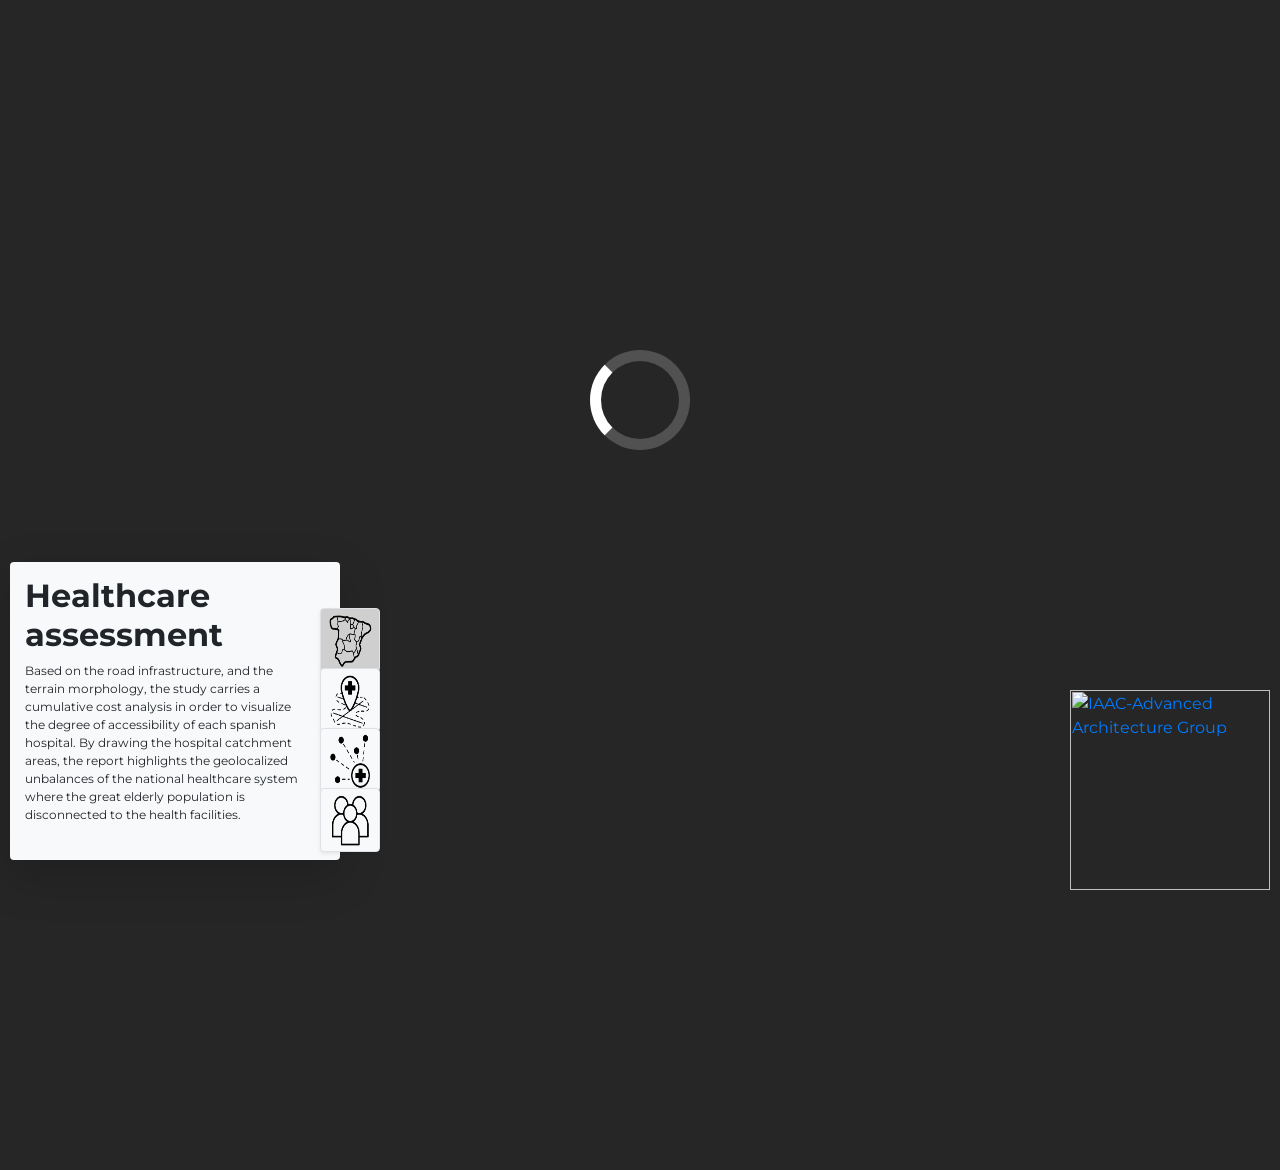
==== index.html @ f02ec4cb "Rename Spain-covid-19.html to index.html" ====
<head>
  <title>Spain Covid-19 risk</title>
  <link
    rel="stylesheet"
    href="https://stackpath.bootstrapcdn.com/bootstrap/4.3.1/css/bootstrap.min.css"
    integrity="sha384-ggOyR0iXCbMQv3Xipma34MD+dH/1fQ784/j6cY/iJTQUOhcWr7x9JvoRxT2MZw1T"
    crossorigin="anonymous"
  />

  <link rel="stylesheet" href="Spain-covid-19.css" />
</head>

<body>
  <div class="loader v-align"></div>
  <iframe
    onload="document.getElementById('m1').classList.add('selected');"
    id="m1"
    class="abs-top-left map"
    src="http://rstudio-pubs-static.s3.amazonaws.com/593954_44c088afae2e44d4af15648b9affdf80.html"
    title=""
  ></iframe>

  <iframe
    id="m2"
    class="abs-top-left map"
    src="http://rstudio-pubs-static.s3.amazonaws.com/595575_fafb5ba461324866a8e239621df6b48e.html"
    title=""
  ></iframe>

  <iframe
    id="m3"
    class="abs-top-left map"
    src="http://rstudio-pubs-static.s3.amazonaws.com/595601_b0d97399ec9a424da78140490eebccab.html#"
    title=""
  ></iframe>

  <iframe
    id="m4"
    class="abs-top-left map"
    src="http://rstudio-pubs-static.s3.amazonaws.com/595606_ef39a543d2ee44049280d698ec9ebf48.html"
    title=""
  ></iframe>

  <div class="abs-btm-right">
    <a
      href="https://iaac.net/research-departments/advanced-architecture-group/"
      target="_blank"
    >
      <img
        src="https://i.ibb.co/qnFVm7T/AAG-IAAC-logoblanco1-1.png"
        alt="IAAC-Advanced Architecture Group"
        width="200"
      />
    </a>
  </div>

  <div class="menu-container abs-btm-left on-top">
    <div
      id="t1"
      class="menu-message border-0 rounded bg-light fix-btm shadow-lg visible"
    >
      <h2>Healthcare assessment</h2>
      <p>
        Based on the road infrastructure, and the terrain morphology, the study
        carries a cumulative cost analysis in order to visualize the degree of
        accessibility of each spanish hospital. By drawing the hospital
        catchment areas, the report highlights the geolocalized unbalances of
        the national healthcare system where the great elderly population is
        disconnected to the health facilities.
      </p>
    </div>

    <div
      id="t2"
      class="menu-message border-0 rounded bg-light fix-btm shadow-lg"
    >
      <h2>Accessibility to hospitals and absolute capacity</h2>
      <p>
        The map reports the location of the Spanish healthcare nodes with their hosting capacity and reachability on the territory. 
        Starting from the hospitals and based on the road infrastructure plus the terrain morphology, a cumulative cost analysis is conducted in order to visualize their degree of accessibility. 
        This map highlights the geolocalized unbalances of the national healthcare system and functions as a base to draw the hospital catchment areas.
      </p>
    </div>

    <div
      id="t3"
      class="menu-message border-0 rounded bg-light fix-btm shadow-lg"
    >
      <h2>Relative availability of beds and Intensive care units</h2>
      <p>
        The map reports the location of the Spanish healthcare nodes with their relative availability of beds and ICU in relation to the number of citizens they serve by proximity. The radius of the circles is representative of the number of beds in the hospital per 1000persons while the color shows the availability of Intensive care units. The latter is mapped from regional data and it is indicatory.
      </p>
    </div>

    <div
      id="t4"
      class="menu-message border-0 rounded bg-light fix-btm shadow-lg"
    >
      <h2>Covid cases and Demographic data</h2>
      <p>
        The map reports the number of Covid-19 cases per region. Moreover, a dot map highlights the settlements at a higher risk in consideration to the total population and the median age. These features are represented respectively as the radius of the dots and their brightness. 
      </p>
    </div>

    

    <ul class="menu-btn-v fix-btm super-top">
      <li class="btn-v">
        <button
          id="b1"
          class="border rounded shadow-sm  bg-light b btn-selected"
          onclick="toggleStatus('1')">
          <img src="ico/icon-08.png" width="100%" height="100%"></img>
        </button>
      </li>
      <li class="btn-v">
        <button
          id="b2"
          class="border rounded shadow-sm bg-light b"
          onclick="toggleStatus('2')"
        >
        <img src="ico/icon-05.png" width="100%" height="100%"></img>
        </button>
      </li>
      <li class="btn-v">
        <button
          id="b3"
          class="border rounded bg-light shadow-sm b"
          onclick="toggleStatus('3')"
        >
        <img src="ico/icon-06.png" width="100%" height="100%"></img>
        </button>
      </li>
      <li class="btn-v">
        <button
          id="b4"
          class="border rounded bg-light shadow-sm b"
          onclick="toggleStatus('4')"
        >
        <img src="ico/icon-07.png" width="100%" height="100%"></img>
        </button>
      </li>
    </ul>
  </div>

  <script>
    function toggleStatus(e) {

      mapId = e;

      // Update Maps properties
      map_all = document.getElementsByClassName("map");     

      for (let i = 0; i < map_all.length; i++) {
        map_all[i].classList.remove("selected");
      }
      map_sel = document.getElementById(String("m" + e));
      console.log(map_sel);
      map_sel.classList.add("selected");

      // Update Text properties
      text_all = document.getElementsByClassName("menu-message")
      for (let i = 0; i < text_all.length; i++) {
        text_all[i].classList.remove("visible");
      }
      text_sel = document.getElementById(String("t" + e))
      text_sel.classList.add("visible")

      
      // Update Button properties
      btn_all = document.getElementsByClassName("b")
      for (let i = 0; i < text_all.length; i++) {
        btn_all[i].classList.remove("btn-selected");
      }
      btn_sel = document.getElementById(String("b" + e))
      btn_sel.classList.add("btn-selected")


    }
  </script>
</body>
---- Spain-covid-19.css ----
@import url("https://fonts.googleapis.com/css2?family=Montserrat&display=swap");

body {
  margin: 0;
  overflow: hidden;
  height: 100vh;
  background-color: #262626;
  font-family: "Montserrat", sans-serif !important;
}

h2 {
  font-weight: bolder;
}

p {
  font-size: 12px;
}

.abs-top-left {
  position: absolute;
  top: 0;
  left: 0;
}

.abs-center {
  position: absolute;
  left: 50vw;
  top: 50vh;
  transform: translate(-50%, -50%);
}

.on-top {
  z-index: 2;
}

.abs-btm-left {
  position: absolute;
  bottom: 0px;
  margin: 10px;
  margin-bottom: 40px;
}

.abs-btm-right {
  position: absolute;
  bottom: 0px;
  right: 0;
  margin: 10px;
}

.logo {
  width: 100%;
  max-width: 200px;
}

.map {
  visibility: hidden;
  border: 0;
  width: 100%;
  height: 100%;
}

#m3,
#m4 {
  height: 130%;
}

.selected {
  visibility: visible;
}

.loader,
.loader:after {
  border-radius: 50%;
  width: 10em;
  height: 10em;
}

.loader {
  margin: auto auto;
  font-size: 10px;
  position: relative;
  text-indent: -9999em;
  border-top: 1.1em solid rgba(255, 255, 255, 0.2);
  border-right: 1.1em solid rgba(255, 255, 255, 0.2);
  border-bottom: 1.1em solid rgba(255, 255, 255, 0.2);
  border-left: 1.1em solid #ffffff;
  -webkit-transform: translateZ(0);
  -ms-transform: translateZ(0);
  transform: translateZ(0);
  -webkit-animation: load8 1.1s infinite linear;
  animation: load8 1.1s infinite linear;
}
@-webkit-keyframes load8 {
  0% {
    -webkit-transform: rotate(0deg);
    transform: rotate(0deg);
  }
  100% {
    -webkit-transform: rotate(360deg);
    transform: rotate(360deg);
  }
}
@keyframes load8 {
  0% {
    -webkit-transform: rotate(0deg);
    transform: rotate(0deg);
  }
  100% {
    -webkit-transform: rotate(360deg);
    transform: rotate(360deg);
  }
}

.hidden {
  visibility: hidden;
}

.v-align {
  top: 50vh;
  transform: translateY(-10em);
}

.fix-btm {
  position: absolute;
  bottom: 0;
}

.menu-container {
  width: 330px;
}

.menu-btn {
  margin-bottom: -15px;
  width: 300px;
  text-align: justify-all;
}

.menu-message {
  padding: 15px;
  padding-right: 30px;
  padding-bottom: 20px;
  display: none;
}

.visible {
  display: block;
}

.menu-btn-v {
  padding: 10px 10px;
  margin: auto;
  right: -50px;
}

li {
  display: flex;
  font-size: 30px;
  flex-direction: row;
  align-items: center;
  text-align: center;
  margin: 10px auto;
  width: 60px;
  height: 60px;
  padding: 0 0;
  margin: 0 0;
}

button {
  background-color: #f8f9fa;
}

.btn-selected,
button.btn-selected:hover {
  background-color: #cfcfcf !important;
}
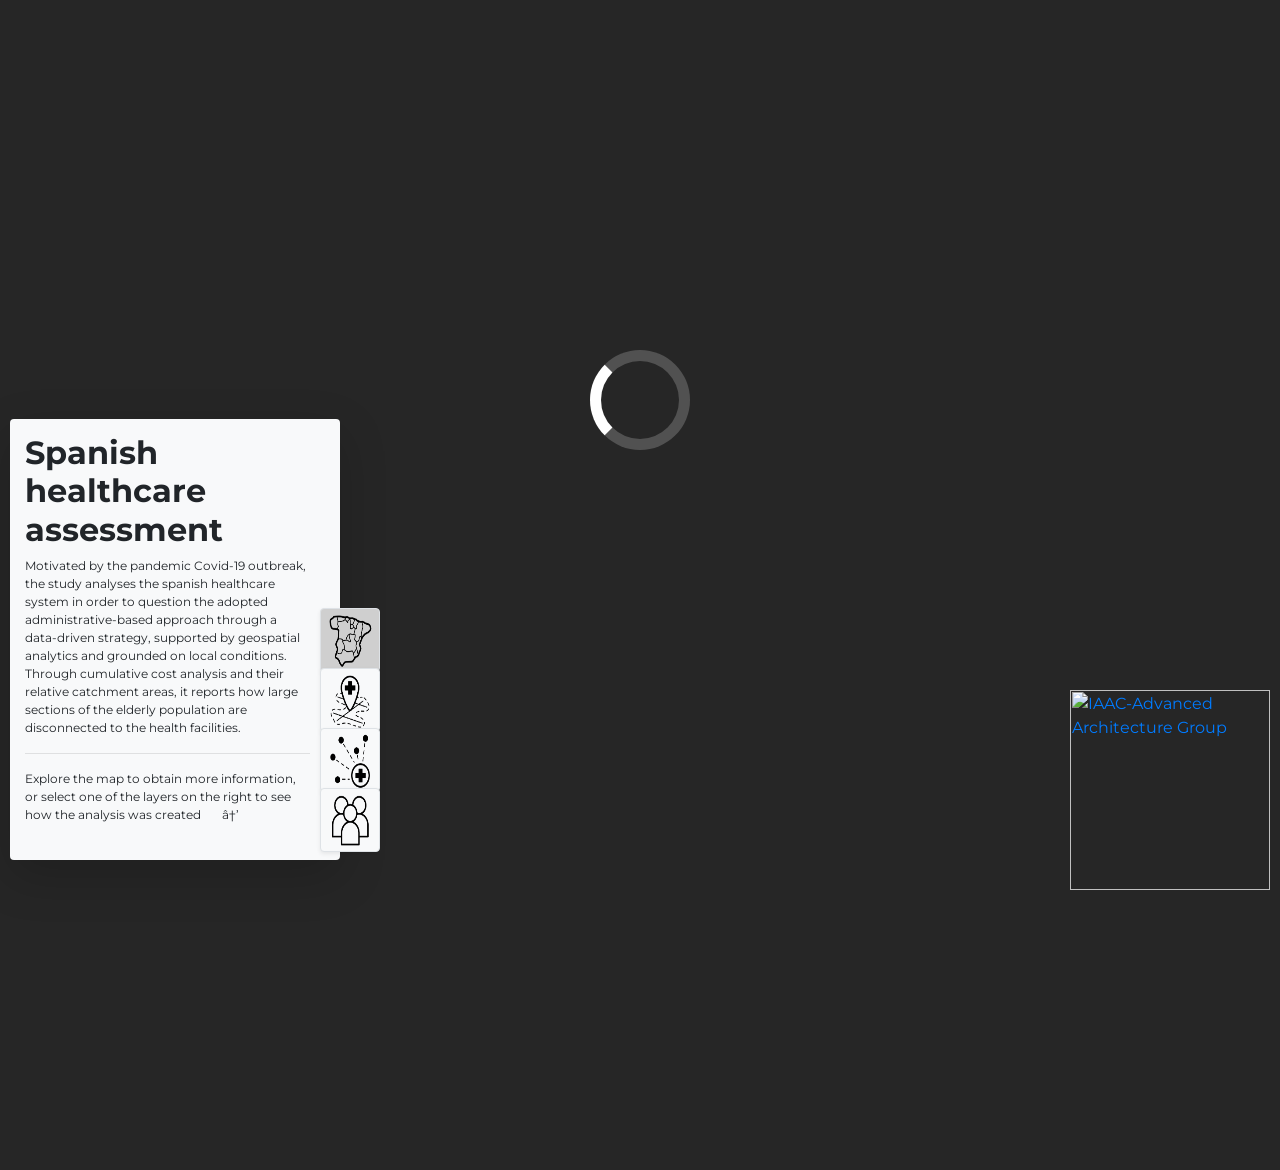
==== commit d3e656c5: "Add files via upload" ====
--- a/index.html
+++ b/index.html
@@ -1,181 +1,196 @@
-<head>
-  <title>Spain Covid-19 risk</title>
-  <link
-    rel="stylesheet"
-    href="https://stackpath.bootstrapcdn.com/bootstrap/4.3.1/css/bootstrap.min.css"
-    integrity="sha384-ggOyR0iXCbMQv3Xipma34MD+dH/1fQ784/j6cY/iJTQUOhcWr7x9JvoRxT2MZw1T"
-    crossorigin="anonymous"
-  />
-
-  <link rel="stylesheet" href="Spain-covid-19.css" />
-</head>
-
-<body>
-  <div class="loader v-align"></div>
-  <iframe
-    onload="document.getElementById('m1').classList.add('selected');"
-    id="m1"
-    class="abs-top-left map"
-    src="http://rstudio-pubs-static.s3.amazonaws.com/593954_44c088afae2e44d4af15648b9affdf80.html"
-    title=""
-  ></iframe>
-
-  <iframe
-    id="m2"
-    class="abs-top-left map"
-    src="http://rstudio-pubs-static.s3.amazonaws.com/595575_fafb5ba461324866a8e239621df6b48e.html"
-    title=""
-  ></iframe>
-
-  <iframe
-    id="m3"
-    class="abs-top-left map"
-    src="http://rstudio-pubs-static.s3.amazonaws.com/595601_b0d97399ec9a424da78140490eebccab.html#"
-    title=""
-  ></iframe>
-
-  <iframe
-    id="m4"
-    class="abs-top-left map"
-    src="http://rstudio-pubs-static.s3.amazonaws.com/595606_ef39a543d2ee44049280d698ec9ebf48.html"
-    title=""
-  ></iframe>
-
-  <div class="abs-btm-right">
-    <a
-      href="https://iaac.net/research-departments/advanced-architecture-group/"
-      target="_blank"
-    >
-      <img
-        src="https://i.ibb.co/qnFVm7T/AAG-IAAC-logoblanco1-1.png"
-        alt="IAAC-Advanced Architecture Group"
-        width="200"
-      />
-    </a>
-  </div>
-
-  <div class="menu-container abs-btm-left on-top">
-    <div
-      id="t1"
-      class="menu-message border-0 rounded bg-light fix-btm shadow-lg visible"
-    >
-      <h2>Healthcare assessment</h2>
-      <p>
-        Based on the road infrastructure, and the terrain morphology, the study
-        carries a cumulative cost analysis in order to visualize the degree of
-        accessibility of each spanish hospital. By drawing the hospital
-        catchment areas, the report highlights the geolocalized unbalances of
-        the national healthcare system where the great elderly population is
-        disconnected to the health facilities.
-      </p>
-    </div>
-
-    <div
-      id="t2"
-      class="menu-message border-0 rounded bg-light fix-btm shadow-lg"
-    >
-      <h2>Accessibility to hospitals and absolute capacity</h2>
-      <p>
-        The map reports the location of the Spanish healthcare nodes with their hosting capacity and reachability on the territory. 
-        Starting from the hospitals and based on the road infrastructure plus the terrain morphology, a cumulative cost analysis is conducted in order to visualize their degree of accessibility. 
-        This map highlights the geolocalized unbalances of the national healthcare system and functions as a base to draw the hospital catchment areas.
-      </p>
-    </div>
-
-    <div
-      id="t3"
-      class="menu-message border-0 rounded bg-light fix-btm shadow-lg"
-    >
-      <h2>Relative availability of beds and Intensive care units</h2>
-      <p>
-        The map reports the location of the Spanish healthcare nodes with their relative availability of beds and ICU in relation to the number of citizens they serve by proximity. The radius of the circles is representative of the number of beds in the hospital per 1000persons while the color shows the availability of Intensive care units. The latter is mapped from regional data and it is indicatory.
-      </p>
-    </div>
-
-    <div
-      id="t4"
-      class="menu-message border-0 rounded bg-light fix-btm shadow-lg"
-    >
-      <h2>Covid cases and Demographic data</h2>
-      <p>
-        The map reports the number of Covid-19 cases per region. Moreover, a dot map highlights the settlements at a higher risk in consideration to the total population and the median age. These features are represented respectively as the radius of the dots and their brightness. 
-      </p>
-    </div>
-
-    
-
-    <ul class="menu-btn-v fix-btm super-top">
-      <li class="btn-v">
-        <button
-          id="b1"
-          class="border rounded shadow-sm  bg-light b btn-selected"
-          onclick="toggleStatus('1')">
-          <img src="ico/icon-08.png" width="100%" height="100%"></img>
-        </button>
-      </li>
-      <li class="btn-v">
-        <button
-          id="b2"
-          class="border rounded shadow-sm bg-light b"
-          onclick="toggleStatus('2')"
-        >
-        <img src="ico/icon-05.png" width="100%" height="100%"></img>
-        </button>
-      </li>
-      <li class="btn-v">
-        <button
-          id="b3"
-          class="border rounded bg-light shadow-sm b"
-          onclick="toggleStatus('3')"
-        >
-        <img src="ico/icon-06.png" width="100%" height="100%"></img>
-        </button>
-      </li>
-      <li class="btn-v">
-        <button
-          id="b4"
-          class="border rounded bg-light shadow-sm b"
-          onclick="toggleStatus('4')"
-        >
-        <img src="ico/icon-07.png" width="100%" height="100%"></img>
-        </button>
-      </li>
-    </ul>
-  </div>
-
-  <script>
-    function toggleStatus(e) {
-
-      mapId = e;
-
-      // Update Maps properties
-      map_all = document.getElementsByClassName("map");     
-
-      for (let i = 0; i < map_all.length; i++) {
-        map_all[i].classList.remove("selected");
-      }
-      map_sel = document.getElementById(String("m" + e));
-      console.log(map_sel);
-      map_sel.classList.add("selected");
-
-      // Update Text properties
-      text_all = document.getElementsByClassName("menu-message")
-      for (let i = 0; i < text_all.length; i++) {
-        text_all[i].classList.remove("visible");
-      }
-      text_sel = document.getElementById(String("t" + e))
-      text_sel.classList.add("visible")
-
-      
-      // Update Button properties
-      btn_all = document.getElementsByClassName("b")
-      for (let i = 0; i < text_all.length; i++) {
-        btn_all[i].classList.remove("btn-selected");
-      }
-      btn_sel = document.getElementById(String("b" + e))
-      btn_sel.classList.add("btn-selected")
-
-
-    }
-  </script>
-</body>
+<head>
+  <title>Spain Covid-19 risk</title>
+  <link
+    rel="stylesheet"
+    href="https://stackpath.bootstrapcdn.com/bootstrap/4.3.1/css/bootstrap.min.css"
+    integrity="sha384-ggOyR0iXCbMQv3Xipma34MD+dH/1fQ784/j6cY/iJTQUOhcWr7x9JvoRxT2MZw1T"
+    crossorigin="anonymous"
+  />
+
+  <link rel="stylesheet" href="Spain-covid-19.css" />
+</head>
+
+<body>
+  <div class="loader v-align"></div>
+  <iframe
+    onload="document.getElementById('m1').classList.add('selected');"
+    id="m1"
+    class="abs-top-left map"
+    src="https://rstudio-pubs-static.s3.amazonaws.com/593954_44c088afae2e44d4af15648b9affdf80.html"
+    title=""
+  ></iframe>
+
+  <iframe
+    id="m2"
+    class="abs-top-left map"
+    src="https://rstudio-pubs-static.s3.amazonaws.com/595575_fafb5ba461324866a8e239621df6b48e.html"
+    title=""
+  ></iframe>
+
+  <iframe
+    id="m3"
+    class="abs-top-left map"
+    src="https://rstudio-pubs-static.s3.amazonaws.com/595601_b0d97399ec9a424da78140490eebccab.html#"
+    title=""
+  ></iframe>
+
+  <iframe
+    id="m4"
+    class="abs-top-left map"
+    src="https://rstudio-pubs-static.s3.amazonaws.com/595606_ef39a543d2ee44049280d698ec9ebf48.html"
+    title=""
+  ></iframe>
+
+  <div class="abs-btm-right">
+    <a
+      href="https://iaac.net/research-departments/advanced-architecture-group/"
+      target="_blank"
+    >
+      <img
+        src="https://i.ibb.co/qnFVm7T/AAG-IAAC-logoblanco1-1.png"
+        alt="IAAC-Advanced Architecture Group"
+        width="200"
+      />
+    </a>
+  </div>
+
+  <div class="menu-container abs-btm-left">
+    <div
+      id="t1"
+      class="menu-message border-0 rounded bg-light fix-btm shadow-lg visible"
+    >
+    <!-- put the comment on the date-->
+      <h2>Spanish healthcare assessment</h2>
+      <p>
+        Motivated by the pandemic Covid-19 outbreak, the study analyses the spanish healthcare system in order to question the adopted administrative-based approach through a data-driven strategy, supported by geospatial analytics and grounded on local conditions.
+        Through cumulative cost analysis and their relative catchment areas, it reports how large sections of the elderly population are disconnected to the health facilities.
+      </p>
+      
+      <hr>
+      <p>Explore the map to obtain more information,
+        <br>
+      or select one of the layers on the right to see how the analysis was created  &nbsp &nbsp &nbsp →</p>
+    </div>
+
+    <div
+      id="t2"
+      class="menu-message border-0 rounded bg-light fix-btm shadow-lg"
+    >
+      <h2>Accessibility to hospitals and absolute capacity</h2>
+      <p>
+        The map draws the degree of reachability of the Spanish healthcare system over the inland national territory.
+        It is obtained by merging multiple cumulative cost analysis, which simulate the time spent from each hospital to reach every portion of land according to the road infrastructure and the terrain morphology. 
+      </p>
+      <hr>
+      <p>
+        This map highlights the geolocalized unbalances of the national healthcare system and reports the absolute availabilty of beds per hospital
+      </p>
+
+
+    </div>
+
+    <div
+      id="t3"
+      class="menu-message border-0 rounded bg-light fix-btm shadow-lg"
+    >
+      <h2>Relative availability of beds and ICU</h2>
+      <p>
+        Based on the accessibility analysis, the map extracts the catchment areas of the Spanish healthcare system. It partitions the country into zones depending on the most reachable hospital. This becomes relevant to compare the availability of beds and of Intensive Care Unit (ICU) of each hospital in relation to the number of citizens they would serve by proximity. 
+        </p>
+        <hr>
+        <p>
+        The radius of the circles is representative of the number of beds in the hospital per 1000persons while the color shows the availability of Intensive care units. The latter is mapped from regional data and it is indicatory.
+      </p>
+    </div>
+
+    <div
+      id="t4"
+      class="menu-message border-0 rounded bg-light fix-btm shadow-lg"
+    >
+      <h2>Covid cases and demographic data</h2>
+      <p>
+        Once the settlments are associeted to their local degree of available assistance, the analysis focuses on the specificity of the pandemic outbreak. It reports the number of Covid-19 cases per region and highlights the settlements at a higher risk in consideration to the total population and the median age. 
+      </p>
+      <hr>
+      <p>
+        These features are represented respectively as the radius of the dots and their brightness. 
+      </p>
+    </div>
+
+    
+
+    <ul class="menu-btn-v fix-btm super-top">
+      <li class="btn-v">
+        <button
+          id="b1"
+          class="border rounded shadow-sm  bg-light b btn-selected"
+          onclick="toggleStatus('1')">
+          <img src="ico/icon-08.png" width="100%" height="100%"></img>
+        </button>
+      </li>
+      <li class="btn-v">
+        <button
+          id="b2"
+          class="border rounded shadow-sm bg-light b"
+          onclick="toggleStatus('2')"
+        >
+        <img src="ico/icon-05.png" width="100%" height="100%"></img>
+        </button>
+      </li>
+      <li class="btn-v">
+        <button
+          id="b3"
+          class="border rounded bg-light shadow-sm b"
+          onclick="toggleStatus('3')"
+        >
+        <img src="ico/icon-06.png" width="100%" height="100%"></img>
+        </button>
+      </li>
+      <li class="btn-v">
+        <button
+          id="b4"
+          class="border rounded bg-light shadow-sm b"
+          onclick="toggleStatus('4')"
+        >
+        <img src="ico/icon-07.png" width="100%" height="100%"></img>
+        </button>
+      </li>
+    </ul>
+  </div>
+
+  <script>
+    function toggleStatus(e) {
+
+      mapId = e;
+
+      // Update Maps properties
+      map_all = document.getElementsByClassName("map");     
+
+      for (let i = 0; i < map_all.length; i++) {
+        map_all[i].classList.remove("selected");
+      }
+      map_sel = document.getElementById(String("m" + e));
+      console.log(map_sel);
+      map_sel.classList.add("selected");
+
+      // Update Text properties
+      text_all = document.getElementsByClassName("menu-message")
+      for (let i = 0; i < text_all.length; i++) {
+        text_all[i].classList.remove("visible");
+      }
+      text_sel = document.getElementById(String("t" + e))
+      text_sel.classList.add("visible")
+
+      
+      // Update Button properties
+      btn_all = document.getElementsByClassName("b")
+      for (let i = 0; i < text_all.length; i++) {
+        btn_all[i].classList.remove("btn-selected");
+      }
+      btn_sel = document.getElementById(String("b" + e))
+      btn_sel.classList.add("btn-selected")
+
+
+    }
+  </script>
+</body>
--- a/Spain-covid-19.css
+++ b/Spain-covid-19.css
@@ -1,175 +1,170 @@
-@import url("https://fonts.googleapis.com/css2?family=Montserrat&display=swap");
-
-body {
-  margin: 0;
-  overflow: hidden;
-  height: 100vh;
-  background-color: #262626;
-  font-family: "Montserrat", sans-serif !important;
-}
-
-h2 {
-  font-weight: bolder;
-}
-
-p {
-  font-size: 12px;
-}
-
-.abs-top-left {
-  position: absolute;
-  top: 0;
-  left: 0;
-}
-
-.abs-center {
-  position: absolute;
-  left: 50vw;
-  top: 50vh;
-  transform: translate(-50%, -50%);
-}
-
-.on-top {
-  z-index: 2;
-}
-
-.abs-btm-left {
-  position: absolute;
-  bottom: 0px;
-  margin: 10px;
-  margin-bottom: 40px;
-}
-
-.abs-btm-right {
-  position: absolute;
-  bottom: 0px;
-  right: 0;
-  margin: 10px;
-}
-
-.logo {
-  width: 100%;
-  max-width: 200px;
-}
-
-.map {
-  visibility: hidden;
-  border: 0;
-  width: 100%;
-  height: 100%;
-}
-
-#m3,
-#m4 {
-  height: 130%;
-}
-
-.selected {
-  visibility: visible;
-}
-
-.loader,
-.loader:after {
-  border-radius: 50%;
-  width: 10em;
-  height: 10em;
-}
-
-.loader {
-  margin: auto auto;
-  font-size: 10px;
-  position: relative;
-  text-indent: -9999em;
-  border-top: 1.1em solid rgba(255, 255, 255, 0.2);
-  border-right: 1.1em solid rgba(255, 255, 255, 0.2);
-  border-bottom: 1.1em solid rgba(255, 255, 255, 0.2);
-  border-left: 1.1em solid #ffffff;
-  -webkit-transform: translateZ(0);
-  -ms-transform: translateZ(0);
-  transform: translateZ(0);
-  -webkit-animation: load8 1.1s infinite linear;
-  animation: load8 1.1s infinite linear;
-}
-@-webkit-keyframes load8 {
-  0% {
-    -webkit-transform: rotate(0deg);
-    transform: rotate(0deg);
-  }
-  100% {
-    -webkit-transform: rotate(360deg);
-    transform: rotate(360deg);
-  }
-}
-@keyframes load8 {
-  0% {
-    -webkit-transform: rotate(0deg);
-    transform: rotate(0deg);
-  }
-  100% {
-    -webkit-transform: rotate(360deg);
-    transform: rotate(360deg);
-  }
-}
-
-.hidden {
-  visibility: hidden;
-}
-
-.v-align {
-  top: 50vh;
-  transform: translateY(-10em);
-}
-
-.fix-btm {
-  position: absolute;
-  bottom: 0;
-}
-
-.menu-container {
-  width: 330px;
-}
-
-.menu-btn {
-  margin-bottom: -15px;
-  width: 300px;
-  text-align: justify-all;
-}
-
-.menu-message {
-  padding: 15px;
-  padding-right: 30px;
-  padding-bottom: 20px;
-  display: none;
-}
-
-.visible {
-  display: block;
-}
-
-.menu-btn-v {
-  padding: 10px 10px;
-  margin: auto;
-  right: -50px;
-}
-
-li {
-  display: flex;
-  font-size: 30px;
-  flex-direction: row;
-  align-items: center;
-  text-align: center;
-  margin: 10px auto;
-  width: 60px;
-  height: 60px;
-  padding: 0 0;
-  margin: 0 0;
-}
-
-button {
-  background-color: #f8f9fa;
-}
-
-.btn-selected,
-button.btn-selected:hover {
-  background-color: #cfcfcf !important;
-}
+@import url("https://fonts.googleapis.com/css2?family=Montserrat&display=swap");
+
+body {
+  margin: 0;
+  overflow: hidden;
+  height: 100vh;
+  background-color: #262626;
+  font-family: "Montserrat", sans-serif !important;
+}
+
+h2 {
+  font-weight: bolder;
+}
+
+p {
+  font-size: 12px;
+}
+
+.abs-top-left {
+  position: absolute;
+  top: 0;
+  left: 0;
+}
+
+.abs-center {
+  position: absolute;
+  left: 50vw;
+  top: 50vh;
+  transform: translate(-50%, -50%);
+}
+
+.on-top {
+  z-index: 2;
+}
+
+.abs-btm-left {
+  position: absolute;
+  bottom: 0px;
+  margin: 10px;
+  margin-bottom: 40px;
+}
+
+.abs-btm-right {
+  position: absolute;
+  bottom: 0px;
+  right: 0;
+  margin: 10px;
+}
+
+.logo {
+  width: 100%;
+  max-width: 200px;
+}
+
+.map {
+  visibility: hidden;
+  border: 0;
+  width: 100%;
+  height: 130%;
+}
+
+.selected {
+  visibility: visible;
+}
+
+.loader,
+.loader:after {
+  border-radius: 50%;
+  width: 10em;
+  height: 10em;
+}
+
+.loader {
+  margin: auto auto;
+  font-size: 10px;
+  position: relative;
+  text-indent: -9999em;
+  border-top: 1.1em solid rgba(255, 255, 255, 0.2);
+  border-right: 1.1em solid rgba(255, 255, 255, 0.2);
+  border-bottom: 1.1em solid rgba(255, 255, 255, 0.2);
+  border-left: 1.1em solid #ffffff;
+  -webkit-transform: translateZ(0);
+  -ms-transform: translateZ(0);
+  transform: translateZ(0);
+  -webkit-animation: load8 1.1s infinite linear;
+  animation: load8 1.1s infinite linear;
+}
+@-webkit-keyframes load8 {
+  0% {
+    -webkit-transform: rotate(0deg);
+    transform: rotate(0deg);
+  }
+  100% {
+    -webkit-transform: rotate(360deg);
+    transform: rotate(360deg);
+  }
+}
+@keyframes load8 {
+  0% {
+    -webkit-transform: rotate(0deg);
+    transform: rotate(0deg);
+  }
+  100% {
+    -webkit-transform: rotate(360deg);
+    transform: rotate(360deg);
+  }
+}
+
+.hidden {
+  visibility: hidden;
+}
+
+.v-align {
+  top: 50vh;
+  transform: translateY(-10em);
+}
+
+.fix-btm {
+  position: absolute;
+  bottom: 0;
+}
+
+.menu-container {
+  width: 330px;
+}
+
+.menu-btn {
+  margin-bottom: -15px;
+  width: 300px;
+  text-align: justify-all;
+}
+
+.menu-message {
+  padding: 15px;
+  padding-right: 30px;
+  padding-bottom: 20px;
+  display: none;
+}
+
+.visible {
+  display: block;
+}
+
+.menu-btn-v {
+  padding: 10px 10px;
+  margin: auto;
+  right: -50px;
+}
+
+li {
+  display: flex;
+  font-size: 30px;
+  flex-direction: row;
+  align-items: center;
+  text-align: center;
+  margin: 10px auto;
+  width: 60px;
+  height: 60px;
+  padding: 0 0;
+  margin: 0 0;
+}
+
+button {
+  background-color: #f8f9fa;
+}
+
+.btn-selected,
+button.btn-selected:hover {
+  background-color: #cfcfcf !important;
+}
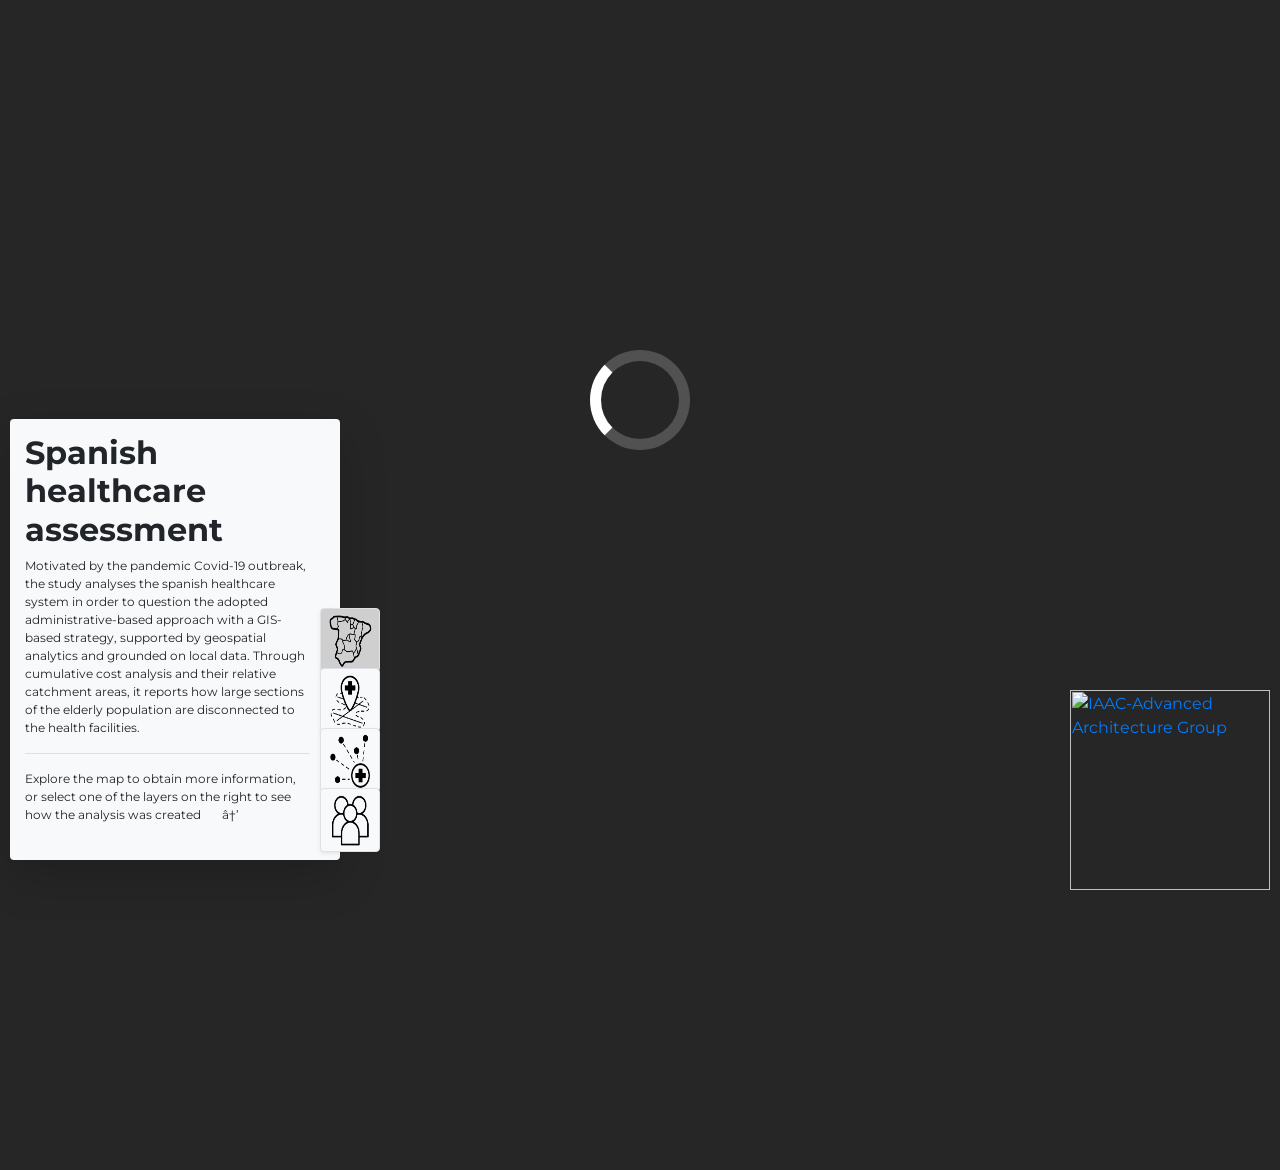
==== commit 601f7a09: "Add files via upload" ====
--- a/index.html
+++ b/index.html
@@ -62,7 +62,7 @@
     <!-- put the comment on the date-->
       <h2>Spanish healthcare assessment</h2>
       <p>
-        Motivated by the pandemic Covid-19 outbreak, the study analyses the spanish healthcare system in order to question the adopted administrative-based approach through a data-driven strategy, supported by geospatial analytics and grounded on local conditions.
+        Motivated by the pandemic Covid-19 outbreak, the study analyses the spanish healthcare system in order to question the adopted administrative-based approach with a GIS-based strategy, supported by geospatial analytics and grounded on local data.
         Through cumulative cost analysis and their relative catchment areas, it reports how large sections of the elderly population are disconnected to the health facilities.
       </p>
       
